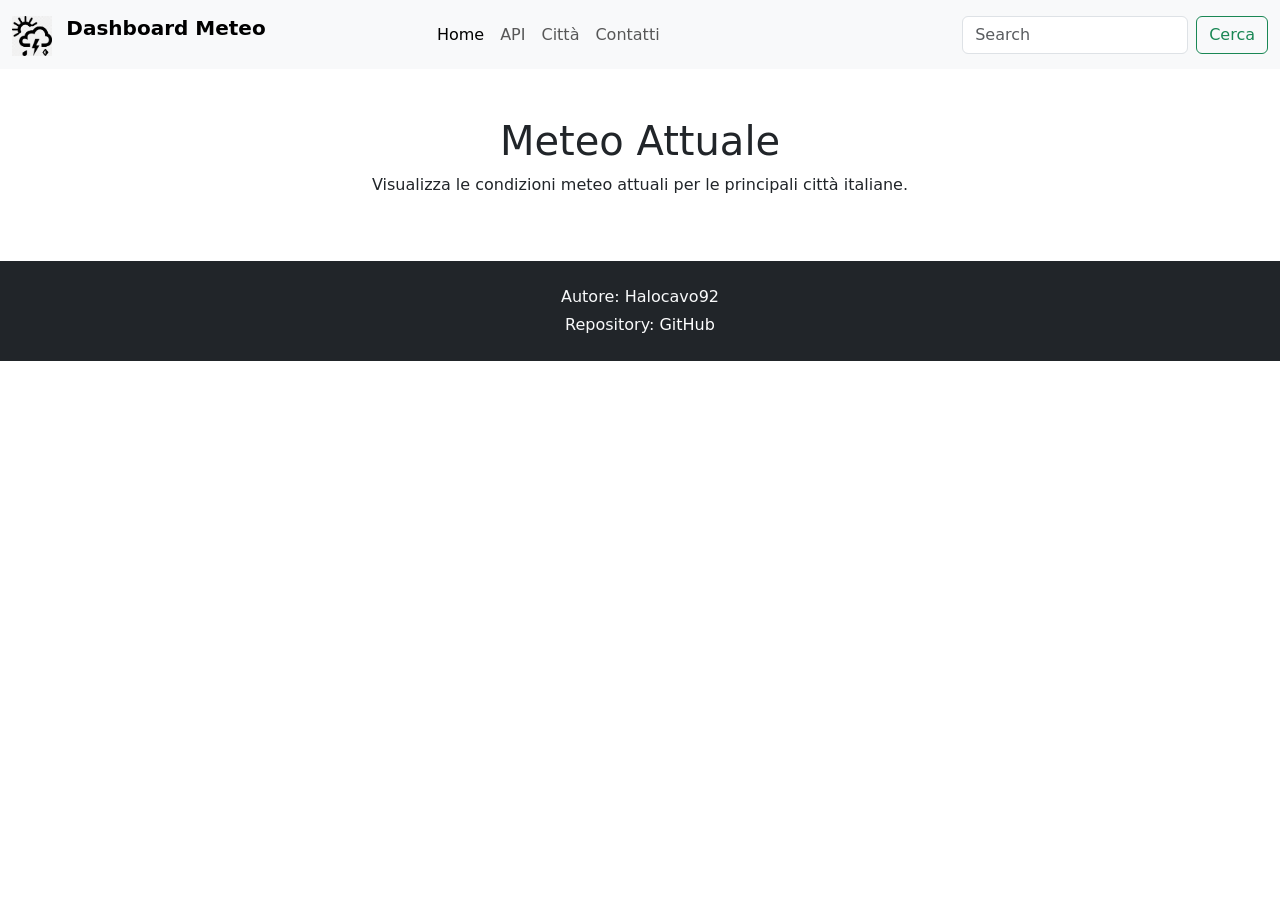
==== meteo.html @ f0c0b4fb "Add new HTML files for 'meteo' and 'previsioni' with updated navbar and footer structure" ====
<!DOCTYPE html>
<html lang="en">
<head>
    <meta charset="UTF-8">
    <meta name="viewport" content="width=device-width, initial-scale=1.0">
    <title>Document</title>
    <link href="https://cdn.jsdelivr.net/npm/bootstrap@5.3.0/dist/css/bootstrap.min.css" rel="stylesheet">
</head>
<body>
  <nav class="navbar navbar-expand-lg bg-body-tertiary">
  <div class="container-fluid">
    <a class="navbar-brand" href="#">
      <img src="assets/immagini/logo.png" alt="Logo" width="40" height="40" class="d-inline-block align-text-top me-2">
      <strong>Dashboard Meteo</strong>
    </a>
    <button class="navbar-toggler" type="button" data-bs-toggle="collapse" data-bs-target="#navbarSupportedContent" aria-controls="navbarSupportedContent" aria-expanded="false" aria-label="Toggle navigation">
      <span class="navbar-toggler-icon"></span>
    </button>
    <div class="collapse navbar-collapse" id="navbarSupportedContent">
      <ul class="navbar-nav mx-auto mb-2 mb-lg-0">
        <li class="nav-item">
          <a class="nav-link active" aria-current="page" href="#">Home</a>
        </li>
        <li class="nav-item">
          <a class="nav-link" href="#api">API</a>
        </li>
        <li class="nav-item">
          <a class="nav-link" href="#cities">Città</a>
        </li>
        <li class="nav-item">
          <a class="nav-link" href="#footer">Contatti</a>
        </li>
      </ul>
      <form class="d-flex ms-auto" role="search">
        <input class="form-control me-2" type="search" placeholder="Search" aria-label="Search"/>
        <button class="btn btn-outline-success" type="submit">Cerca</button>
      </form>
    </div>
  </div>
</nav>

<main class="container py-5 text-center">
    <h1>Meteo Attuale</h1>
    <p>Visualizza le condizioni meteo attuali per le principali città italiane.</p>
</main>

<footer id="footer" class="bg-dark text-light py-4">
  <div class="container text-center">
    <p class="mb-1">Autore: Halocavo92</p>
    <p class="mb-0">Repository: <a href="https://github.com/halocavo92/DashBoard-Meteo" class="text-decoration-none text-white">GitHub</a></p>
  </div>
</footer>

<script src="https://cdn.jsdelivr.net/npm/bootstrap@5.3.0/dist/js/bootstrap.bundle.min.js"></script>

</body>

</html>
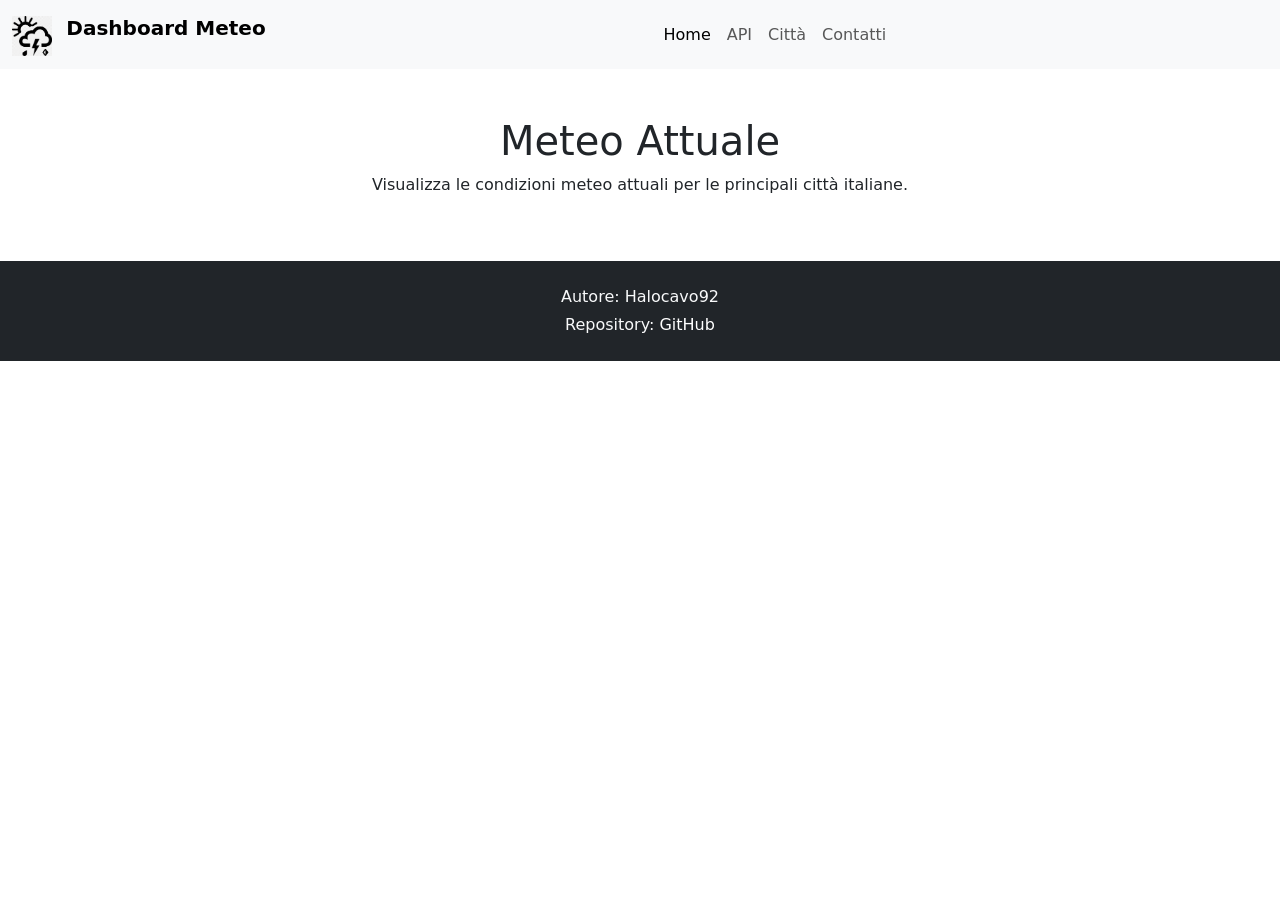
==== commit 68541abb: "Remove search form from navbar in index, meteo, and previsioni pages for cleaner layout" ====
--- a/meteo.html
+++ b/meteo.html
@@ -31,10 +31,7 @@
           <a class="nav-link" href="#footer">Contatti</a>
         </li>
       </ul>
-      <form class="d-flex ms-auto" role="search">
-        <input class="form-control me-2" type="search" placeholder="Search" aria-label="Search"/>
-        <button class="btn btn-outline-success" type="submit">Cerca</button>
-      </form>
+      
     </div>
   </div>
 </nav>
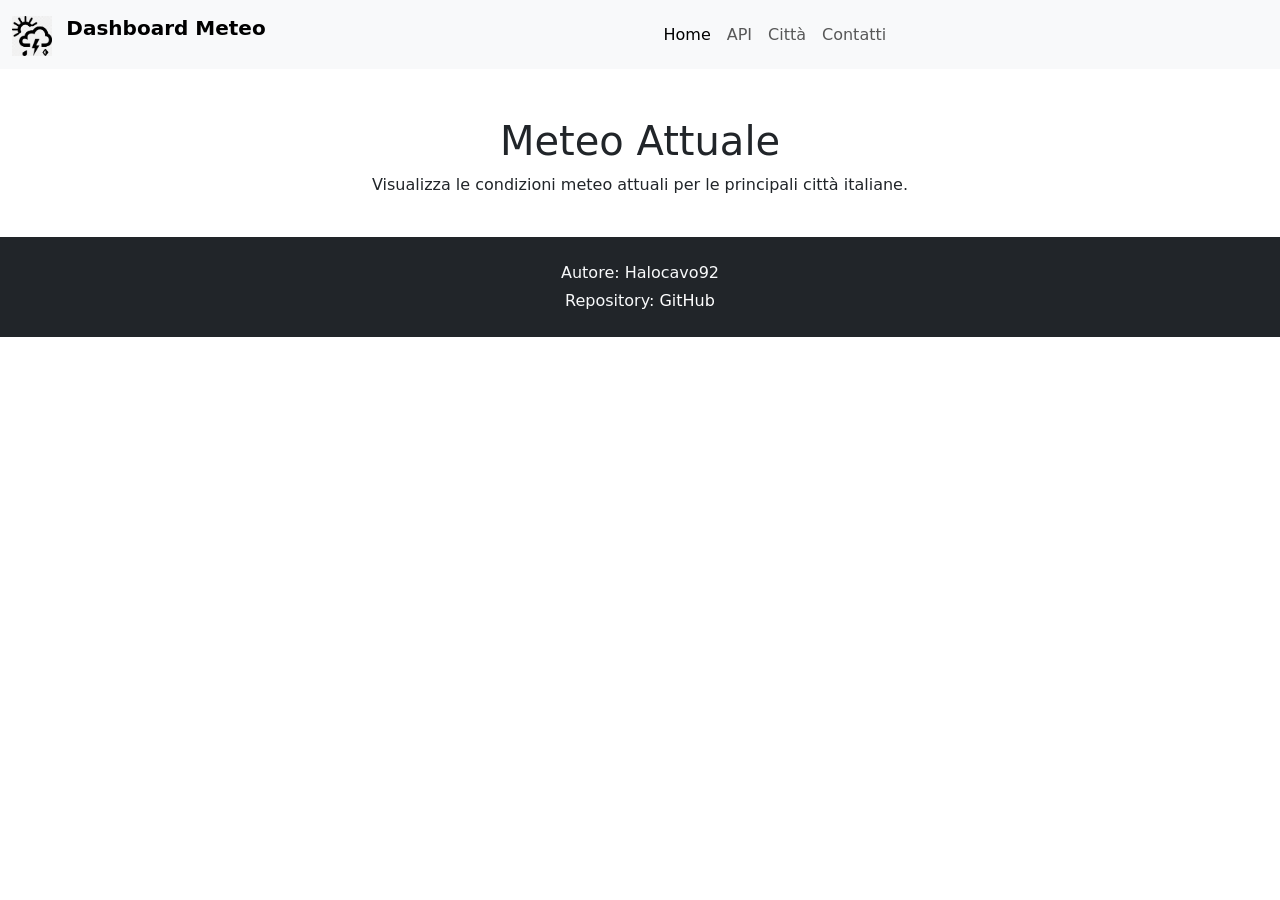
==== commit a759f48b: "Add weather list section and script inclusion to meteo page" ====
--- a/meteo.html
+++ b/meteo.html
@@ -39,6 +39,8 @@
 <main class="container py-5 text-center">
     <h1>Meteo Attuale</h1>
     <p>Visualizza le condizioni meteo attuali per le principali città italiane.</p>
+
+    <div id="weather-list" class="row g-4"></div>
 </main>
 
 <footer id="footer" class="bg-dark text-light py-4">
@@ -50,6 +52,8 @@
 
 <script src="https://cdn.jsdelivr.net/npm/bootstrap@5.3.0/dist/js/bootstrap.bundle.min.js"></script>
 
+<script src="script.js"></script>
+
 </body>
 
 </html>
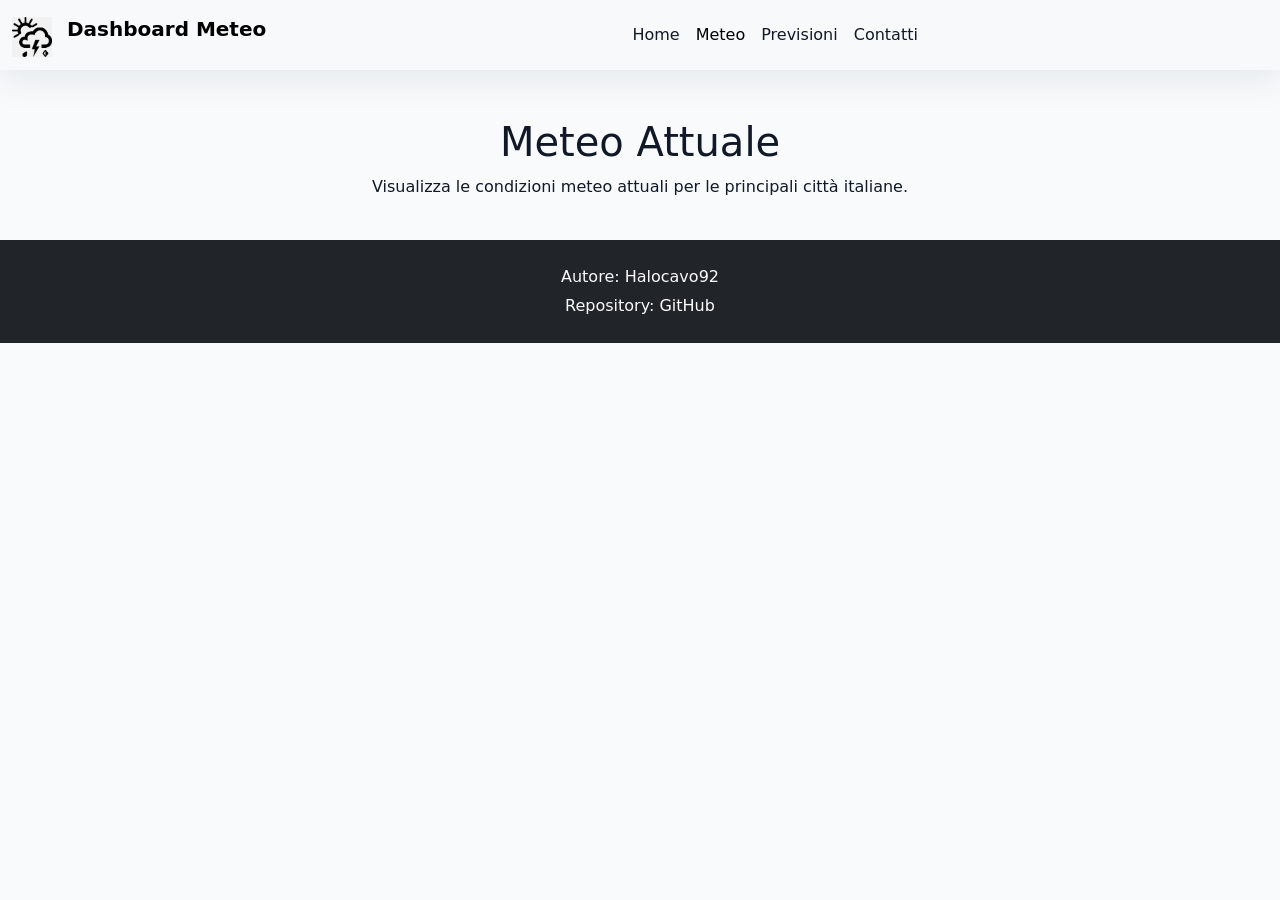
==== commit 63bf017f: "Update navigation links in index, meteo, and previsioni pages for consistency" ====
--- a/meteo.html
+++ b/meteo.html
@@ -3,8 +3,9 @@
 <head>
     <meta charset="UTF-8">
     <meta name="viewport" content="width=device-width, initial-scale=1.0">
-    <title>Document</title>
+    <title>Meteo Attuale - Dashboard Meteo</title>
     <link href="https://cdn.jsdelivr.net/npm/bootstrap@5.3.0/dist/css/bootstrap.min.css" rel="stylesheet">
+    <link rel="stylesheet" href="style.css">
 </head>
 <body>
   <nav class="navbar navbar-expand-lg bg-body-tertiary">
@@ -19,13 +20,13 @@
     <div class="collapse navbar-collapse" id="navbarSupportedContent">
       <ul class="navbar-nav mx-auto mb-2 mb-lg-0">
         <li class="nav-item">
-          <a class="nav-link active" aria-current="page" href="#">Home</a>
+          <a class="nav-link" href="index.html">Home</a>
         </li>
         <li class="nav-item">
-          <a class="nav-link" href="#api">API</a>
+          <a class="nav-link active" aria-current="page" href="meteo.html">Meteo</a>
         </li>
         <li class="nav-item">
-          <a class="nav-link" href="#cities">Città</a>
+          <a class="nav-link" href="previsioni.html">Previsioni</a>
         </li>
         <li class="nav-item">
           <a class="nav-link" href="#footer">Contatti</a>
--- a/style.css
+++ b/style.css
@@ -0,0 +1,127 @@
+:root {
+  --bg: #f8fafc;
+  --text: #111827;
+  --muted: #6b7280;
+  --primary: #0d6efd;
+  --card-bg: #ffffff;
+  --footer-bg: #111827;
+  --footer-text: #f8fafc;
+}
+
+* {
+  box-sizing: border-box;
+}
+
+body {
+  margin: 0;
+  font-family: Inter, system-ui, sans-serif;
+  background: var(--bg);
+  color: var(--text);
+  line-height: 1.6;
+}
+
+.navbar {
+  background: rgba(255, 255, 255, 0.92);
+  box-shadow: 0 10px 35px rgba(15, 23, 42, 0.08);
+  backdrop-filter: blur(10px);
+}
+
+.navbar-brand {
+  font-weight: 700;
+}
+
+.nav-link {
+  color: var(--text);
+  transition: color 0.2s ease;
+}
+
+.nav-link:hover,
+.nav-link.active {
+  color: var(--primary);
+}
+.hero,
+main.container {
+  padding: 4rem 0;
+}
+
+.hero .display-5,
+main.container .display-5 {
+  font-weight: 700;
+  letter-spacing: -0.03em;
+}
+
+.hero .lead,
+main.container .lead {
+  max-width: 720px;
+  margin: 0.75rem auto 0;
+  color: var(--muted);
+}
+
+.card {
+  background: var(--card-bg);
+  border: 1px solid rgba(15, 23, 42, 0.08);
+  border-radius: 1rem;
+  transition: transform 0.3s ease, box-shadow 0.3s ease;
+}
+
+.card:hover {
+  transform: translateY(-4px);
+  box-shadow: 0 22px 45px rgba(15, 23, 42, 0.1);
+}
+
+.card-body h3 {
+  font-size: 1.2rem;
+  font-weight: 700;
+}
+
+.card-text {
+  color: var(--muted);
+}
+
+.alert {
+  border-radius: 0.9rem;
+  box-shadow: 0 12px 30px rgba(15, 23, 42, 0.08);
+}
+.table {
+  background: #fff;
+  border-radius: 1rem;
+  overflow: hidden;
+}
+
+.table thead {
+  background: #eef2ff;
+}
+
+.table th,
+.table td {
+  vertical-align: middle;
+}
+
+footer {
+  background: var(--footer-bg);
+  color: var(--footer-text);
+}
+
+footer a {
+  color: var(--footer-text);
+  text-decoration: underline;
+}
+
+footer a:hover {
+  color: #a5b4fc;
+}
+
+@media (max-width: 768px) {
+  .navbar-brand {
+    font-size: 1rem;
+  }
+
+  .hero,
+  main.container {
+    padding: 3rem 1rem;
+  }
+
+  .card {
+    min-height: auto;
+  }
+}
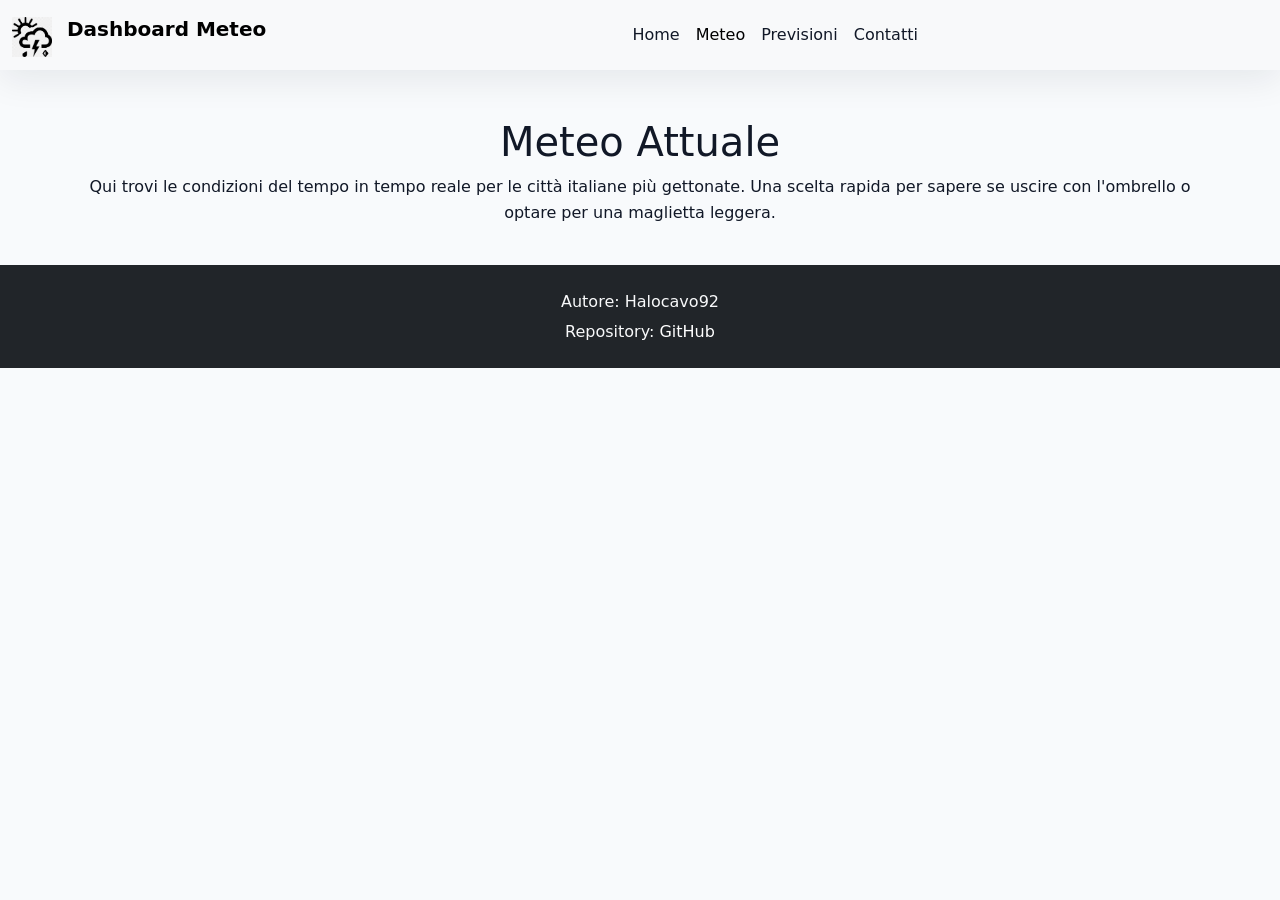
==== commit ee339f62: "Refine language and descriptions in documentation and HTML files for clarity and engagement" ====
--- a/meteo.html
+++ b/meteo.html
@@ -1,5 +1,5 @@
 <!DOCTYPE html>
-<html lang="en">
+<html lang="it">
 <head>
     <meta charset="UTF-8">
     <meta name="viewport" content="width=device-width, initial-scale=1.0">
@@ -39,7 +39,7 @@
 
 <main class="container py-5 text-center">
     <h1>Meteo Attuale</h1>
-    <p>Visualizza le condizioni meteo attuali per le principali città italiane.</p>
+    <p>Qui trovi le condizioni del tempo in tempo reale per le città italiane più gettonate. Una scelta rapida per sapere se uscire con l'ombrello o optare per una maglietta leggera.</p>
 
     <div id="weather-list" class="row g-4"></div>
 </main>
